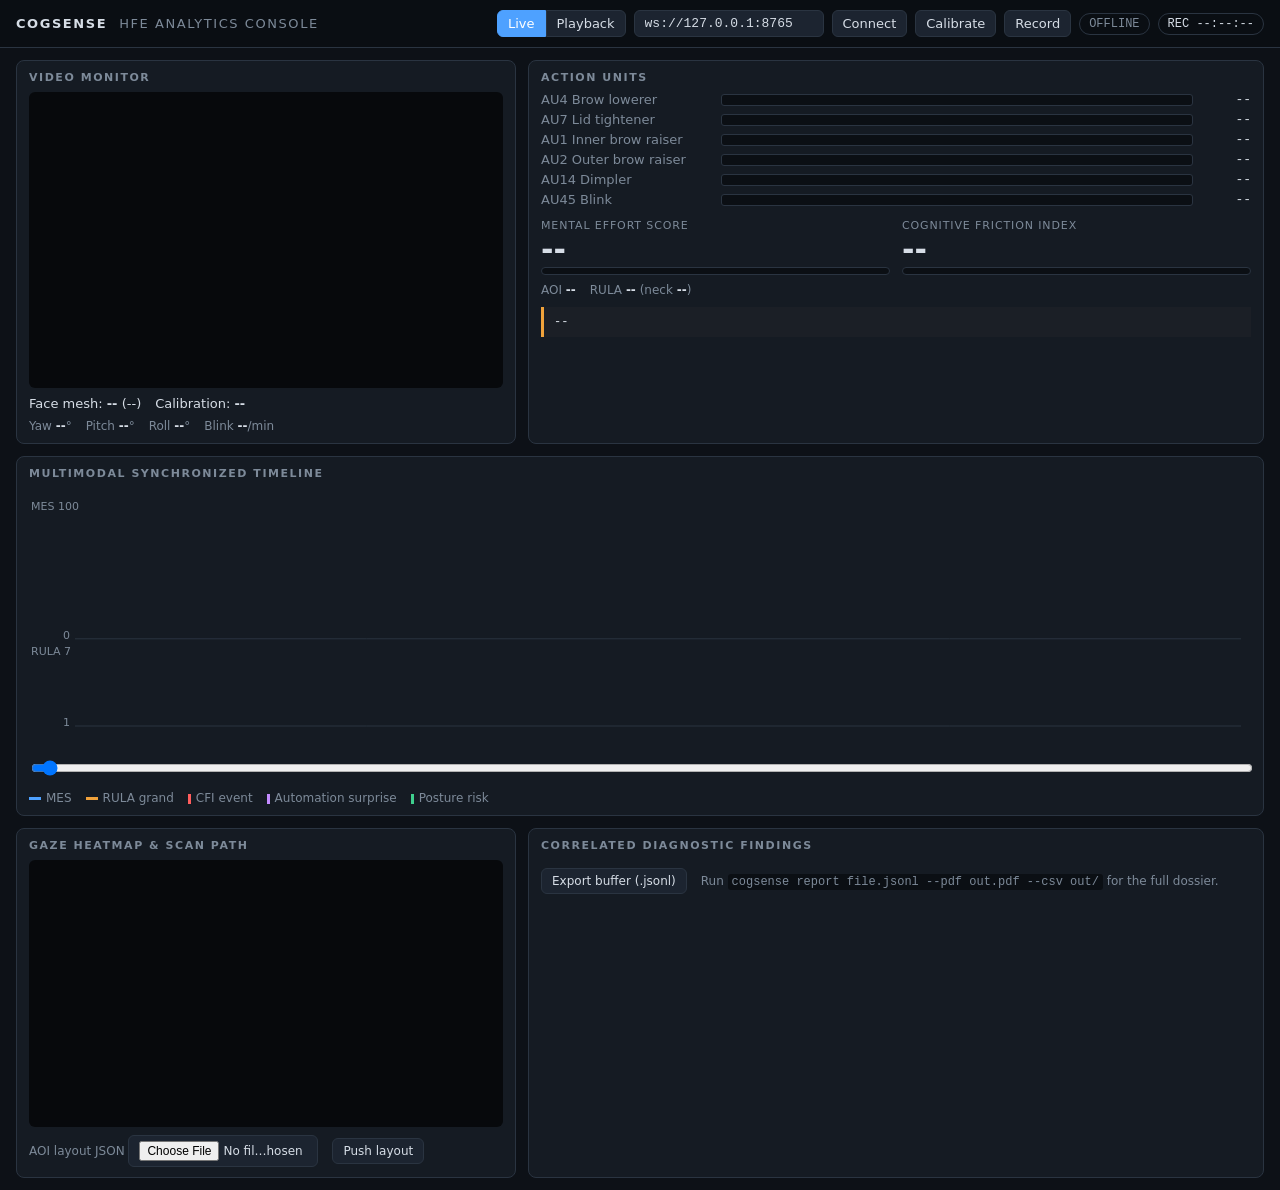
==== dashboard/index.html @ 1215bfac "Add CogSense HFE module: facial AU engine, cognitive metrics, fusion bus, console and reports Implem" ====
<!doctype html>
<html lang="en">
<head>
<meta charset="utf-8">
<meta name="viewport" content="width=device-width, initial-scale=1">
<title>CogSense HFE Console</title>
<link rel="stylesheet" href="style.css">
</head>
<body>
<header>
  <div class="brand">COGSENSE <span>HFE ANALYTICS CONSOLE</span></div>
  <div class="controls">
    <div class="seg" role="tablist">
      <button id="modeLive" class="on">Live</button>
      <button id="modePlayback">Playback</button>
    </div>
    <input id="wsUrl" value="ws://127.0.0.1:8765" spellcheck="false" aria-label="WebSocket URL">
    <button id="connect">Connect</button>
    <button id="calibrate" title="Run 15 s neutral baseline calibration">Calibrate</button>
    <button id="record" title="Start/stop telemetry recording on the engine">Record</button>
    <span id="conn" class="pill off">OFFLINE</span>
    <span id="rec" class="pill">REC --:--:--</span>
  </div>
</header>

<section id="playbackBar" hidden>
  <label class="file">Session JSONL <input type="file" id="fileSession" accept=".jsonl,.json,.ndjson"></label>
  <label class="file">Operator video <input type="file" id="fileOperator" accept="video/*"></label>
  <label class="file">Screen recording <input type="file" id="fileScreen" accept="video/*"></label>
  <label>Video offset (s) <input type="number" id="videoOffset" value="0" step="0.1"></label>
  <button id="play">▶ Play</button>
  <span id="playbackInfo" class="muted">Load a session file recorded with <code>--record</code> or <code>cogsense simulate --out</code>.</span>
</section>

<main>
  <section class="panel monitor">
    <h2>Video monitor</h2>
    <div class="stage">
      <video id="operatorVideo" muted playsinline hidden></video>
      <canvas id="mesh" width="480" height="300"></canvas>
    </div>
    <div class="status-row">
      <span>Face mesh: <b id="trackStatus">--</b> (<span id="trackConf">--</span>)</span>
      <span>Calibration: <b id="calStatus">--</b></span>
    </div>
    <div class="status-row small">
      <span>Yaw <b id="yaw">--</b>°</span><span>Pitch <b id="pitch">--</b>°</span><span>Roll <b id="roll">--</b>°</span>
      <span>Blink <b id="blinkRate">--</b>/min</span><span id="speech" class="tag" hidden>SPEECH</span>
    </div>
  </section>

  <section class="panel aus">
    <h2>Action units</h2>
    <div id="auBars"></div>
    <div class="meters">
      <div class="meter"><div class="label">Mental effort score</div><div class="big" id="mesVal">--</div><div class="bar"><i id="mesBar"></i></div></div>
      <div class="meter"><div class="label">Cognitive friction index</div><div class="big" id="cfiVal">--</div><div class="bar"><i id="cfiBar"></i></div></div>
    </div>
    <div class="status-row small">
      <span>AOI <b id="aoi">--</b></span><span>RULA <b id="rula">--</b> (neck <b id="neck">--</b>)</span>
    </div>
    <div class="insight" id="insight">--</div>
  </section>

  <section class="panel timeline">
    <h2>Multimodal synchronized timeline</h2>
    <canvas id="timeline" width="1200" height="260"></canvas>
    <input type="range" id="scrub" min="0" max="0" value="0" step="1" aria-label="Timeline scrubber">
    <div class="legend">
      <span><i class="sw mes"></i>MES</span><span><i class="sw rula"></i>RULA grand</span>
      <span><i class="sw cfi"></i>CFI event</span><span><i class="sw sur"></i>Automation surprise</span>
      <span><i class="sw cmp"></i>Posture risk</span><span id="cursorTime" class="muted"></span>
    </div>
  </section>

  <section class="panel gaze">
    <h2>Gaze heatmap &amp; scan path</h2>
    <div class="stage">
      <video id="screenVideo" muted playsinline hidden></video>
      <canvas id="gaze" width="480" height="270"></canvas>
    </div>
    <div class="status-row small">
      <label class="file">AOI layout JSON <input type="file" id="fileAoi" accept=".json"></label>
      <button id="sendAoi" title="Send this AOI layout to the engine">Push layout</button>
    </div>
  </section>

  <section class="panel findings">
    <h2>Correlated diagnostic findings</h2>
    <ul id="findings"></ul>
    <div class="status-row small"><button id="exportJsonl">Export buffer (.jsonl)</button><span class="muted">Run <code>cogsense report file.jsonl --pdf out.pdf --csv out/</code> for the full dossier.</span></div>
  </section>
</main>
<script src="app.js"></script>
</body>
</html>
---- dashboard/style.css ----
:root {
  --bg: #0d1117;
  --panel: #151b23;
  --line: #2a3441;
  --text: #d6dde6;
  --muted: #7d8a99;
  --accent: #4ea1ff;
  --mes: #4ea1ff;
  --rula: #f0a23b;
  --cfi: #ff5d5d;
  --sur: #c38bff;
  --cmp: #3fcf8e;
  --ok: #3fcf8e;
  --warn: #f0a23b;
  --bad: #ff5d5d;
  font-family: ui-sans-serif, system-ui, -apple-system, "Segoe UI", Roboto, sans-serif;
}
* { box-sizing: border-box; }
body { margin: 0; background: var(--bg); color: var(--text); font-size: 13px; }
header { display: flex; flex-wrap: wrap; gap: 12px; align-items: center; justify-content: space-between;
  padding: 10px 16px; border-bottom: 1px solid var(--line); background: #0a0e13; }
.brand { font-weight: 700; letter-spacing: .12em; }
.brand span { color: var(--muted); font-weight: 500; margin-left: 6px; }
.controls { display: flex; flex-wrap: wrap; gap: 8px; align-items: center; }
button, input, select { background: #1c2430; color: var(--text); border: 1px solid var(--line); border-radius: 6px;
  padding: 5px 10px; font: inherit; }
button { cursor: pointer; }
button:hover { border-color: var(--accent); }
button.on { background: var(--accent); color: #fff; border-color: var(--accent); }
#wsUrl { width: 190px; font-family: ui-monospace, monospace; }
.seg { display: inline-flex; }
.seg button { border-radius: 0; }
.seg button:first-child { border-radius: 6px 0 0 6px; }
.seg button:last-child { border-radius: 0 6px 6px 0; }
.pill { padding: 3px 9px; border-radius: 999px; border: 1px solid var(--line); font-family: ui-monospace, monospace; font-size: 12px; }
.pill.off { color: var(--muted); }
.pill.live { color: var(--ok); border-color: var(--ok); }
.pill.recording { color: #fff; background: var(--bad); border-color: var(--bad); }
#playbackBar { display: flex; flex-wrap: wrap; gap: 12px; align-items: center; padding: 8px 16px; border-bottom: 1px solid var(--line); background: #10151c; }
#playbackBar[hidden] { display: none; }
#videoOffset { width: 70px; }
label.file input { max-width: 190px; font-size: 12px; }
main { display: grid; gap: 12px; padding: 12px 16px; grid-template-columns: 500px 1fr;
  grid-template-areas: "monitor aus" "timeline timeline" "gaze findings"; }
.panel { background: var(--panel); border: 1px solid var(--line); border-radius: 8px; padding: 10px 12px; min-width: 0; }
.panel h2 { margin: 0 0 8px; font-size: 11px; letter-spacing: .14em; text-transform: uppercase; color: var(--muted); font-weight: 600; }
.monitor { grid-area: monitor; } .aus { grid-area: aus; } .timeline { grid-area: timeline; }
.gaze { grid-area: gaze; } .findings { grid-area: findings; }
.stage { position: relative; background: #07090c; border-radius: 6px; overflow: hidden; }
.stage video { position: absolute; inset: 0; width: 100%; height: 100%; object-fit: contain; opacity: .55; }
.stage canvas { position: relative; display: block; width: 100%; height: auto; }
canvas#timeline { width: 100%; height: 260px; display: block; }
#scrub { width: 100%; margin-top: 6px; }
.status-row { display: flex; flex-wrap: wrap; gap: 14px; align-items: center; margin-top: 8px; }
.small { font-size: 12px; color: var(--muted); }
.small b { color: var(--text); }
.tag { background: var(--warn); color: #111; border-radius: 4px; padding: 1px 6px; font-weight: 700; font-size: 11px; }
.au-row { display: grid; grid-template-columns: 170px 1fr 48px; gap: 10px; align-items: center; margin: 5px 0; }
.au-row .name { color: var(--muted); }
.au-row .track { height: 12px; background: #0b0f14; border: 1px solid var(--line); border-radius: 3px; overflow: hidden; }
.au-row .fill { height: 100%; width: 0; background: var(--accent); transition: width 60ms linear; }
.au-row .val { text-align: right; font-family: ui-monospace, monospace; font-variant-numeric: tabular-nums; }
.meters { display: grid; grid-template-columns: 1fr 1fr; gap: 12px; margin-top: 12px; }
.meter .label { color: var(--muted); font-size: 11px; text-transform: uppercase; letter-spacing: .08em; }
.meter .big { font-size: 30px; font-weight: 700; font-variant-numeric: tabular-nums; }
.meter .bar { height: 8px; background: #0b0f14; border-radius: 4px; overflow: hidden; border: 1px solid var(--line); }
.meter .bar i { display: block; height: 100%; width: 0; background: var(--mes); }
#cfiBar { background: var(--cfi); }
.insight { margin-top: 10px; padding: 8px 10px; border-left: 3px solid var(--warn); background: #1b1f26; font-family: ui-monospace, monospace; font-size: 12px; }
.legend { display: flex; flex-wrap: wrap; gap: 14px; margin-top: 6px; color: var(--muted); font-size: 12px; }
.sw { display: inline-block; width: 12px; height: 3px; margin-right: 5px; vertical-align: middle; }
.sw.mes { background: var(--mes); } .sw.rula { background: var(--rula); } .sw.cfi { background: var(--cfi); height: 10px; width: 3px; }
.sw.sur { background: var(--sur); height: 10px; width: 3px; } .sw.cmp { background: var(--cmp); height: 10px; width: 3px; }
#findings { list-style: none; margin: 0; padding: 0; max-height: 250px; overflow: auto; font-family: ui-monospace, monospace; font-size: 12px; }
#findings li { padding: 4px 0; border-bottom: 1px dashed var(--line); cursor: pointer; }
#findings li:hover { color: #fff; }
#findings .t { color: var(--muted); margin-right: 8px; }
#findings .CFI_EVENT { color: var(--cfi); } #findings .AUTOMATION_SURPRISE { color: var(--sur); }
#findings .COMPOUND_POSTURE_RISK { color: var(--cmp); } #findings .MICROSLEEP { color: var(--warn); }
.muted { color: var(--muted); }
code { background: #0b0f14; padding: 1px 4px; border-radius: 3px; }
@media (max-width: 1000px) {
  main { grid-template-columns: 1fr; grid-template-areas: "monitor" "aus" "timeline" "gaze" "findings"; padding: 12px 16px; }
}
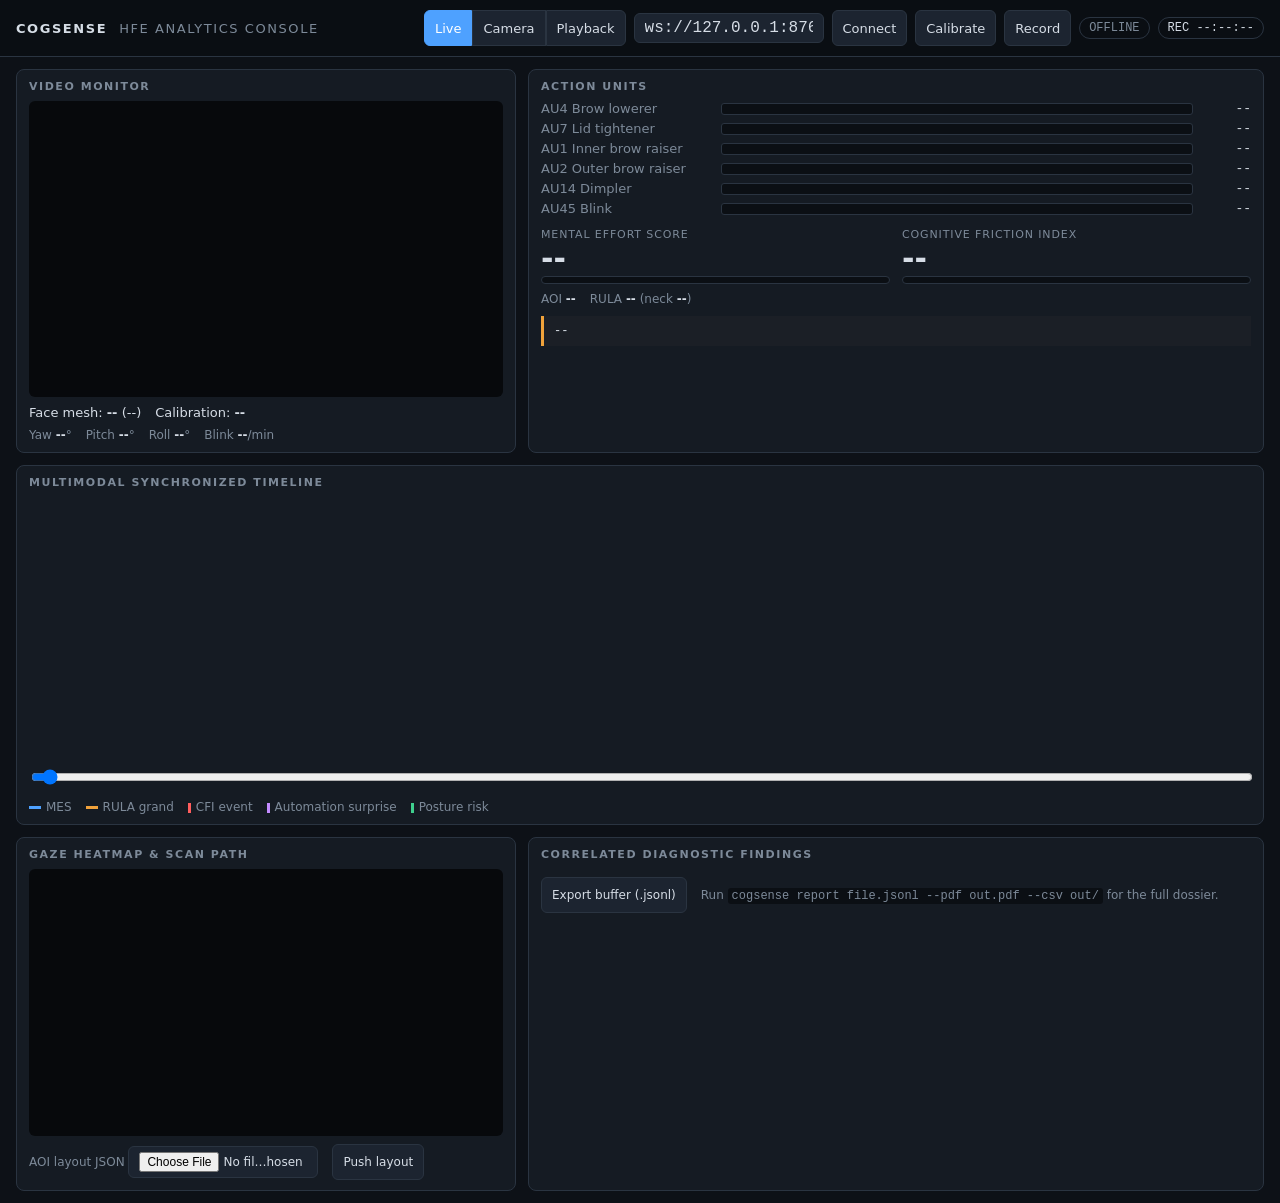
==== commit 90cfa794: "Add on-device camera mode for iPhone: browser MediaPipe + JS engine port - dashboard/engine.js: line" ====
--- a/dashboard/index.html
+++ b/dashboard/index.html
@@ -2,7 +2,10 @@
 <html lang="en">
 <head>
 <meta charset="utf-8">
-<meta name="viewport" content="width=device-width, initial-scale=1">
+<meta name="viewport" content="width=device-width, initial-scale=1, viewport-fit=cover">
+<meta name="theme-color" content="#0a0e13">
+<meta name="apple-mobile-web-app-capable" content="yes">
+<meta name="apple-mobile-web-app-status-bar-style" content="black-translucent">
 <title>CogSense HFE Console</title>
 <link rel="stylesheet" href="style.css">
 </head>
@@ -12,16 +15,26 @@
   <div class="controls">
     <div class="seg" role="tablist">
       <button id="modeLive" class="on">Live</button>
+      <button id="modeCamera">Camera</button>
       <button id="modePlayback">Playback</button>
     </div>
-    <input id="wsUrl" value="ws://127.0.0.1:8765" spellcheck="false" aria-label="WebSocket URL">
-    <button id="connect">Connect</button>
-    <button id="calibrate" title="Run 15 s neutral baseline calibration">Calibrate</button>
-    <button id="record" title="Start/stop telemetry recording on the engine">Record</button>
-    <span id="conn" class="pill off">OFFLINE</span>
-    <span id="rec" class="pill">REC --:--:--</span>
+    <div class="grp-live">
+      <input id="wsUrl" value="ws://127.0.0.1:8765" spellcheck="false" autocapitalize="off" autocorrect="off" aria-label="WebSocket URL">
+      <button id="connect">Connect</button>
+      <button id="calibrate" title="Run 15 s neutral baseline calibration">Calibrate</button>
+      <button id="record" title="Start/stop telemetry recording on the engine">Record</button>
+      <span id="conn" class="pill off">OFFLINE</span>
+      <span id="rec" class="pill">REC --:--:--</span>
+    </div>
   </div>
 </header>
+
+<section id="cameraBar" hidden>
+  <button id="camStart" class="primary">Start camera</button>
+  <button id="camCalibrate" disabled title="15 s neutral-face baseline">Calibrate (15 s)</button>
+  <button id="camStop" disabled>Stop</button>
+  <span id="camStatus" class="muted">Uses this device’s front camera. Video is processed on the device and never uploaded or stored.</span>
+</section>
 
 <section id="playbackBar" hidden>
   <label class="file">Session JSONL <input type="file" id="fileSession" accept=".jsonl,.json,.ndjson"></label>
@@ -36,11 +49,14 @@
   <section class="panel monitor">
     <h2>Video monitor</h2>
     <div class="stage">
+      <video id="cameraVideo" muted playsinline autoplay hidden></video>
       <video id="operatorVideo" muted playsinline hidden></video>
       <canvas id="mesh" width="480" height="300"></canvas>
+      <div id="camOverlay" hidden></div>
     </div>
     <div class="status-row">
       <span>Face mesh: <b id="trackStatus">--</b> (<span id="trackConf">--</span>)</span>
+      <span id="perf" class="muted" hidden></span>
       <span>Calibration: <b id="calStatus">--</b></span>
     </div>
     <div class="status-row small">
@@ -91,6 +107,8 @@
     <div class="status-row small"><button id="exportJsonl">Export buffer (.jsonl)</button><span class="muted">Run <code>cogsense report file.jsonl --pdf out.pdf --csv out/</code> for the full dossier.</span></div>
   </section>
 </main>
+<script src="engine.js"></script>
+<script src="camera.js"></script>
 <script src="app.js"></script>
 </body>
 </html>
--- a/dashboard/style.css
+++ b/dashboard/style.css
@@ -82,3 +82,44 @@
 @media (max-width: 1000px) {
   main { grid-template-columns: 1fr; grid-template-areas: "monitor" "aus" "timeline" "gaze" "findings"; padding: 12px 16px; }
 }
+
+/* ---------------------------------------------------------------- camera mode & mobile */
+html { -webkit-text-size-adjust: 100%; }
+body { padding-left: env(safe-area-inset-left); padding-right: env(safe-area-inset-right); padding-bottom: env(safe-area-inset-bottom); }
+button { min-height: 36px; touch-action: manipulation; }
+button.primary { background: var(--accent); border-color: var(--accent); color: #fff; font-weight: 600; }
+button:disabled { opacity: .45; cursor: default; }
+input { font-size: 16px; } /* >=16px stops iOS Safari zooming the page on focus */
+#cameraBar { display: flex; flex-wrap: wrap; gap: 10px; align-items: center; padding: 8px 16px; border-bottom: 1px solid var(--line); background: #10151c; }
+#cameraBar[hidden] { display: none; }
+#camStatus { flex: 1 1 260px; min-width: 0; }
+#camStatus.err { color: var(--bad); }
+body:not([data-mode="live"]) .grp-live { display: none; }
+.grp-live { display: contents; }
+.stage.cam { height: min(56vh, 560px); background: #000; }
+.stage.cam canvas { position: absolute; inset: 0; width: 100%; height: 100%; }
+.stage.cam #cameraVideo { opacity: 1; transform: scaleX(-1); /* selfie preview; landmarks are mirrored to match */ }
+#camOverlay { position: absolute; left: 0; right: 0; bottom: 0; padding: 10px 12px; text-align: center; font-weight: 600;
+  background: linear-gradient(transparent, #000c); pointer-events: none; }
+#camOverlay.calibrating { color: var(--warn); }
+#camOverlay.lost { color: var(--bad); }
+body[data-mode="camera"] .gaze { display: none; }
+body[data-mode="camera"] main { grid-template-areas: "monitor aus" "timeline timeline" "findings findings"; }
+@media (max-width: 1000px) {
+  body[data-mode="camera"] main { grid-template-areas: "monitor" "aus" "timeline" "findings"; }
+}
+@media (max-width: 600px) {
+  header { padding: 8px 12px; }
+  .controls { width: 100%; }
+  .seg { width: 100%; } .seg button { flex: 1; }
+  main { padding: 10px 12px; gap: 10px; }
+  .panel { padding: 8px 10px; }
+  .au-row { grid-template-columns: 112px 1fr 44px; gap: 8px; }
+  .meter .big { font-size: 26px; }
+  .meters { gap: 8px; }
+  .stage.cam { height: min(60vh, 480px); }
+  canvas#timeline { height: 220px; }
+  #findings { max-height: 220px; }
+  #cameraBar button { flex: 1 1 40%; }
+  #wsUrl { width: 100%; }
+}
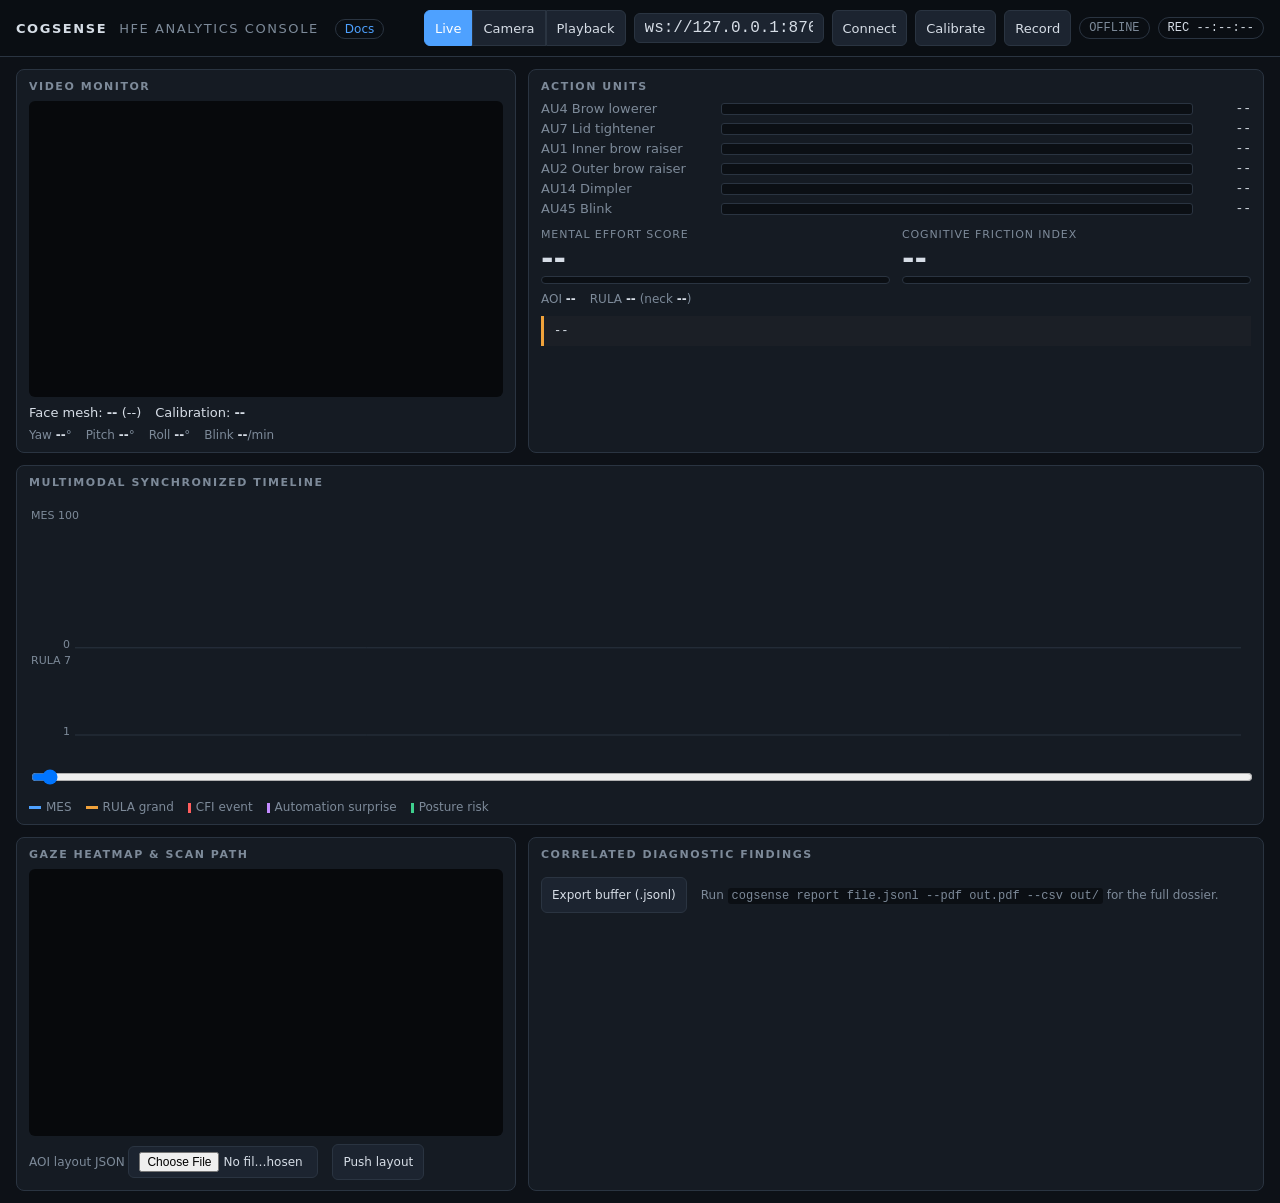
==== commit f13833a4: "Add metric reference docs page explaining how each metric is calculated Covers normalization, calibr" ====
--- a/dashboard/index.html
+++ b/dashboard/index.html
@@ -11,7 +11,7 @@
 </head>
 <body>
 <header>
-  <div class="brand">COGSENSE <span>HFE ANALYTICS CONSOLE</span></div>
+  <div class="brand">COGSENSE <span>HFE ANALYTICS CONSOLE</span> <a class="doclink" href="docs.html">Docs</a></div>
   <div class="controls">
     <div class="seg" role="tablist">
       <button id="modeLive" class="on">Live</button>
--- a/dashboard/style.css
+++ b/dashboard/style.css
@@ -123,3 +123,6 @@
   #cameraBar button { flex: 1 1 40%; }
   #wsUrl { width: 100%; }
 }
+
+.doclink { margin-left: 10px; font-size: 12px; font-weight: 500; letter-spacing: 0; color: var(--accent); text-decoration: none; border: 1px solid var(--line); border-radius: 999px; padding: 2px 9px; }
+.doclink:hover { border-color: var(--accent); }
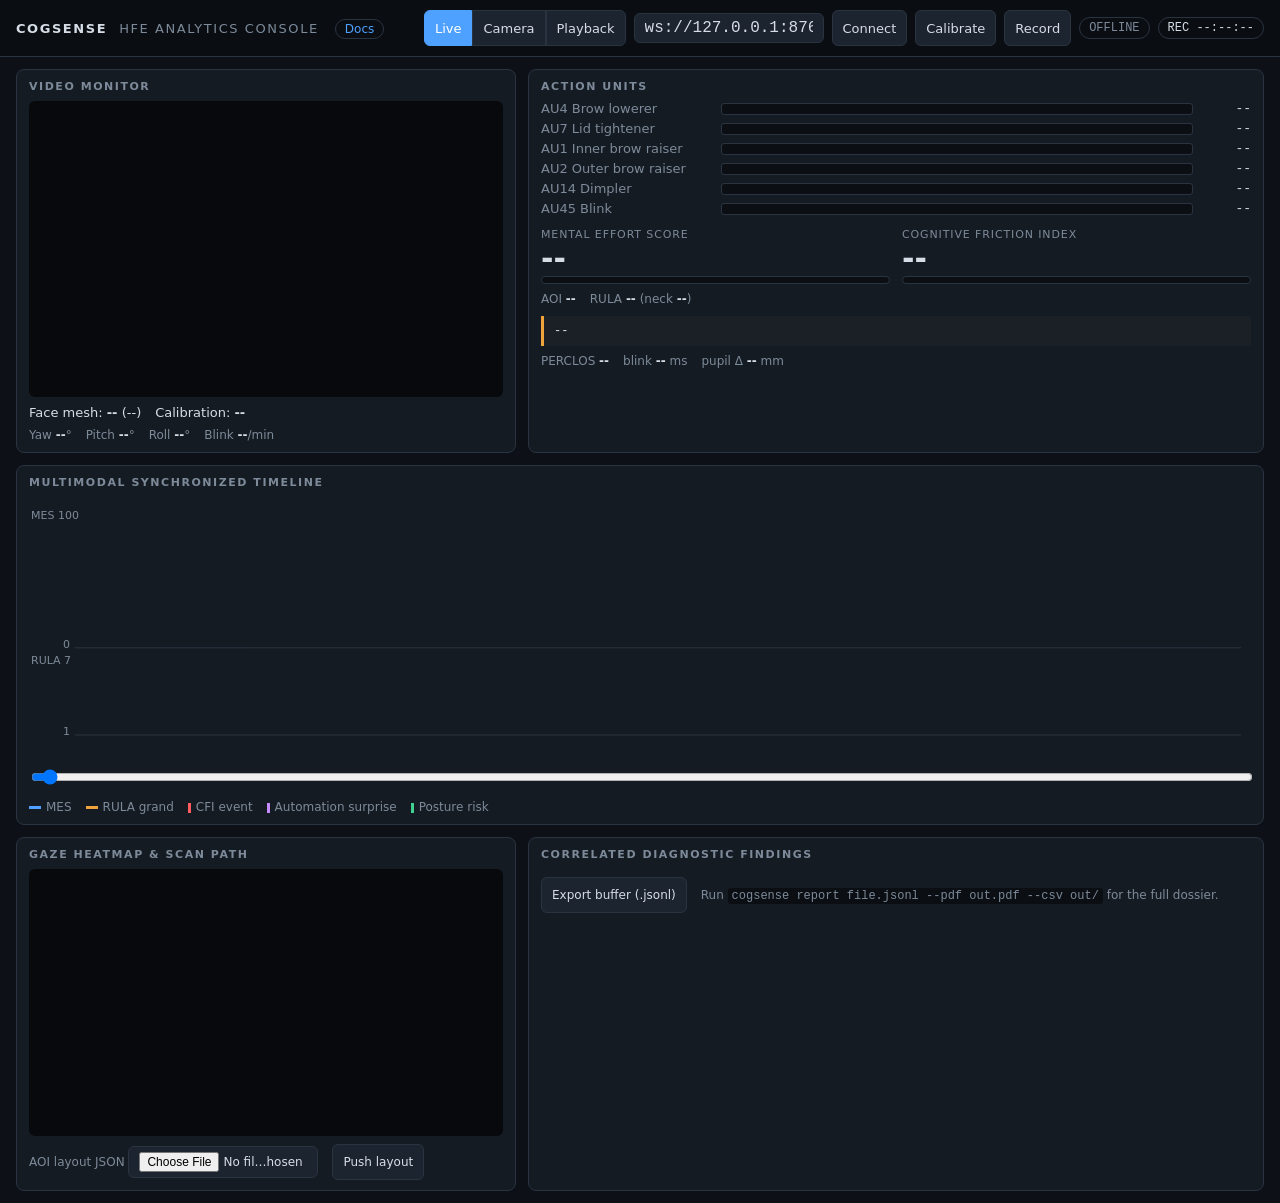
==== commit 13be55b5: "Add fatigue indicators and pupil ingestion (separate from the effort score) Fatigue: PERCLOS-style e" ====
--- a/dashboard/index.html
+++ b/dashboard/index.html
@@ -76,6 +76,11 @@
       <span>AOI <b id="aoi">--</b></span><span>RULA <b id="rula">--</b> (neck <b id="neck">--</b>)</span>
     </div>
     <div class="insight" id="insight">--</div>
+    <div class="status-row small">
+      <span title="Share of the last 60 s the eyes were more than 80% closed. Normal blinking counts. No alert threshold is implied.">PERCLOS <b id="perclos">--</b></span>
+      <span title="Mean duration of blinks completed in the last 60 s">blink <b id="blinkDur">--</b> ms</span>
+      <span title="Pupil diameter change from the neutral baseline (needs an eye tracker; separate from the effort score)">pupil Δ <b id="pupilD">--</b> mm</span>
+    </div>
   </section>
 
   <section class="panel timeline">
--- a/dashboard/style.css
+++ b/dashboard/style.css
@@ -76,7 +76,7 @@
 #findings li:hover { color: #fff; }
 #findings .t { color: var(--muted); margin-right: 8px; }
 #findings .CFI_EVENT { color: var(--cfi); } #findings .AUTOMATION_SURPRISE { color: var(--sur); }
-#findings .COMPOUND_POSTURE_RISK { color: var(--cmp); } #findings .MICROSLEEP { color: var(--warn); }
+#findings .COMPOUND_POSTURE_RISK { color: var(--cmp); } #findings .MICROSLEEP, #findings .FATIGUE_PERCLOS { color: var(--warn); }
 .muted { color: var(--muted); }
 code { background: #0b0f14; padding: 1px 4px; border-radius: 3px; }
 @media (max-width: 1000px) {
